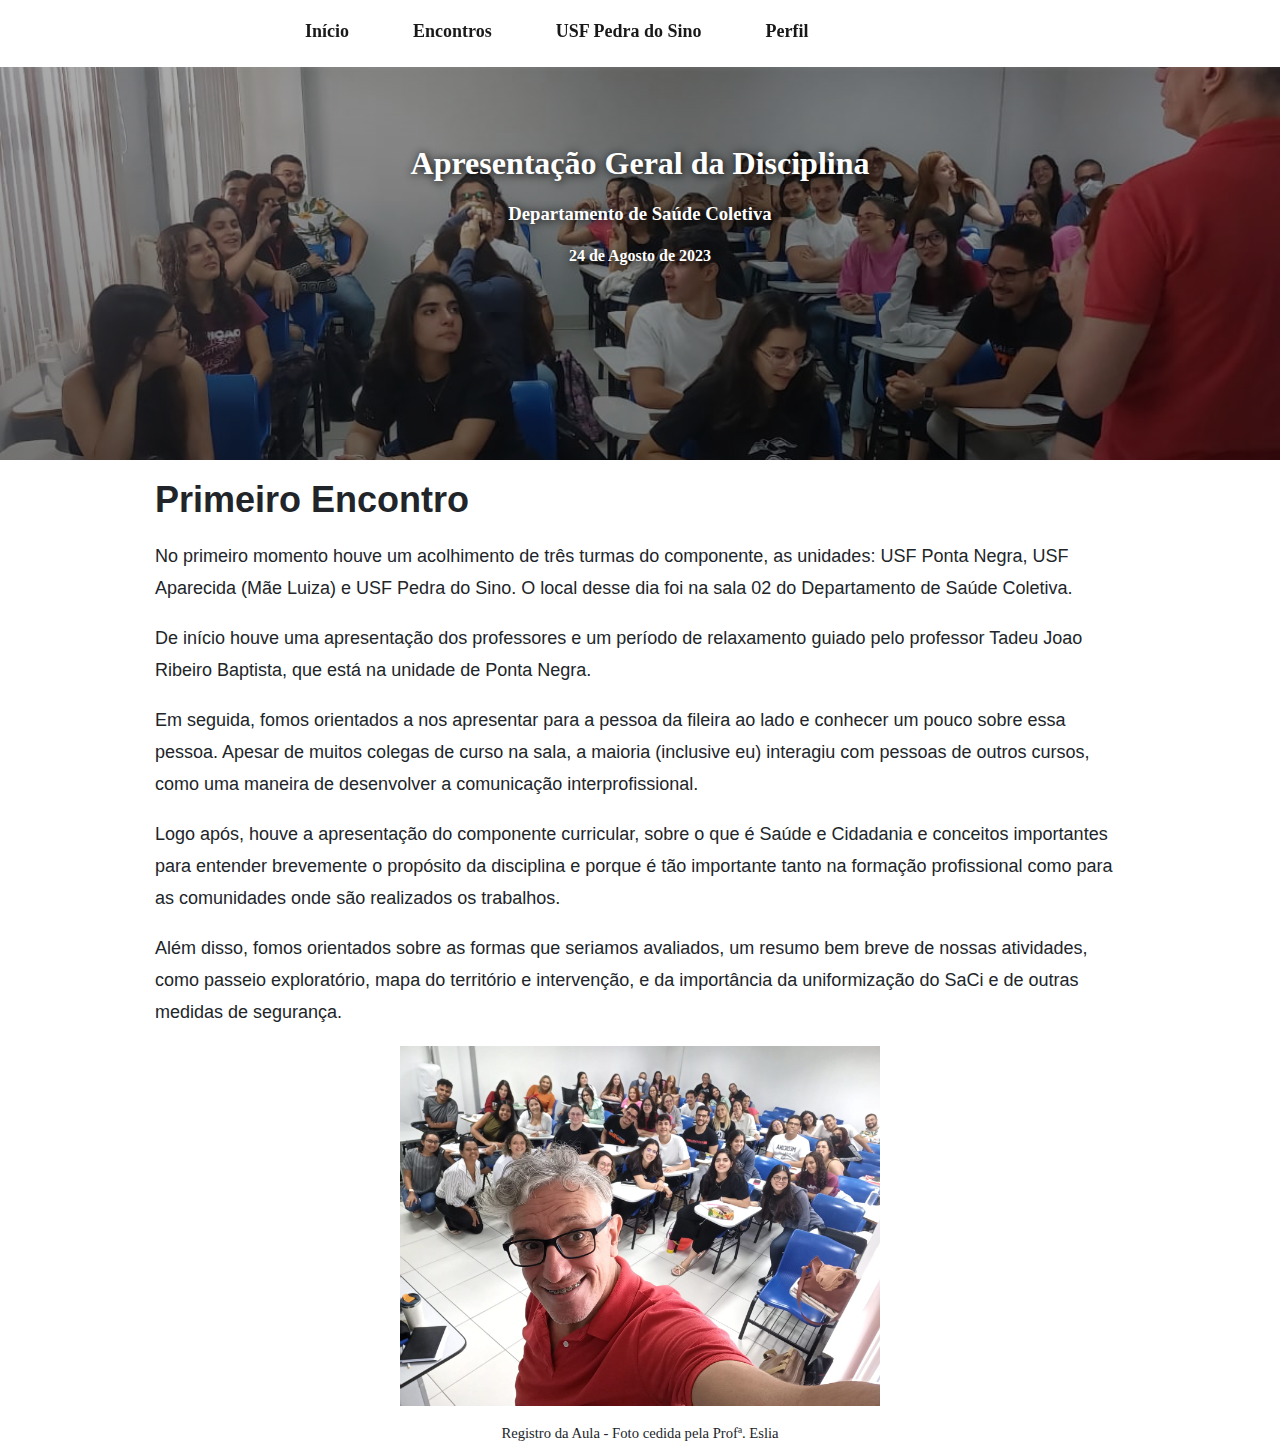
==== encontros/dia_1.html @ 2fcfe796 "Add menu" ====
<!DOCTYPE html>
<html lang="en">

<head>
    <meta charset="UTF-8">
    <meta name="viewport" content="width=device-width, initial-scale=1.0">
    <title>Primeiro Encontro - Apresentação Geral da Disciplina</title>
    <link rel="stylesheet" href="./style.css">
    <style>
        .banner {
            background-image: linear-gradient(rgb(0 0 0 / 30%),
                    rgb(0 0 0 / 51%)), url("img/08-26/IMG-20230825-WA0027.jpg");
            background-position: 0 40%;
            background-size: cover;
        }
    </style>
</head>

<body>
    <div class="banner">
        <h1>Apresentação Geral da Disciplina</h1>
        <h3>Departamento de Saúde Coletiva</h3>
        <h4>24 de Agosto de 2023</h4>
    </div>
    <div class="menu-desktop" id="navbar">
        <div>
            <nav>
                <a href="/" class="router-link-active router-link-exact-active" aria-current="page">Início</a>
                <a href="#">Encontros</a>
                <a href="#">USF Pedra do Sino</a>
                <a href="#">Perfil</a>
            </nav>
        </div>
    </div>
    <div class="container">
        <div class="card">
            <h1>Primeiro Encontro</h1>
            <p>
                No primeiro momento houve um acolhimento de três turmas do componente, as unidades: USF Ponta Negra, USF
                Aparecida (Mãe Luiza) e USF Pedra do Sino. O local desse dia foi na sala 02 do Departamento de Saúde
                Coletiva.
            </p>

            <p>
                De início houve uma apresentação dos professores e um período de relaxamento guiado pelo professor Tadeu
                Joao Ribeiro Baptista, que está na unidade de Ponta Negra.
            </p>
            <p>
                Em seguida, fomos orientados a nos apresentar para a pessoa da fileira ao lado e conhecer um pouco sobre
                essa pessoa. Apesar de muitos colegas de curso na sala, a maioria (inclusive eu) interagiu com pessoas
                de outros cursos, como uma maneira de desenvolver a comunicação interprofissional.
            </p>
            <p>
                Logo após, houve a apresentação do componente curricular, sobre o que é Saúde e Cidadania e conceitos
                importantes para entender brevemente o propósito da disciplina e porque é tão importante tanto na
                formação profissional como para as comunidades onde são realizados os trabalhos.
            </p>
            <p>
                Além disso, fomos orientados sobre as formas que seriamos avaliados, um resumo bem breve de nossas
                atividades, como passeio exploratório, mapa do território e intervenção, e da importância da
                uniformização do SaCi e de outras medidas de segurança.
            </p>
            <div class="imagem-centralizada">
                <div class="imagem-bloco">
                    <img src="./img/08-26/IMG-20230825-WA0026.jpg">
                    <br>
                    <span>Registro da Aula - Foto cedida pela Profª. Eslia</span>
                </div>
            </div>

        </div>
    </div>

    <script>
        //setTimeout(() => { location.reload() }, 3600);
    </script>
</body>

</html>
---- encontros/style.css ----
body {
    margin: 0;
}

.container {
    width: 970px;
    margin-left: auto;
    margin-right: auto;
}

.card {
    font-family: Open Sans, Arial, Helvetica, sans-serif;
    font-size: 18px;
    line-height: 32px;
    font-weight: 400;
    color: #212529;
}

.banner {
    width: 100%;
    height: 370px;
    color: white;
    text-align: center;
    padding: 45px 0;
}

.banner h1 {
    margin-top: 100px;
}

.banner h1,
.banner h3,
.banner h4 {
    text-shadow: 1px 1px 10px black;
}

.loremipsum {
    color: red;
}

.grid-container {
    display: grid;
    grid-template-columns: auto auto;
}

.grid-item {
    margin-bottom: 20px;
}

.imagem-bloco img {
    width: 480px;
}

.imagem-bloco span {
    font-family: Times New Roman, Times, serif;
    font-size: 11pt;
}

.citacao-longa {
    width: 15cm;
    font-family: Times New Roman, Times, serif;
    font-size: 11pt;
    text-align: justify;
    margin-left: 403px;
}

.imagem-centralizada {
    text-align: center;
    width: 100%;
}

.menu-desktop {
    background-color: #fff;
    box-shadow: 0 1px 5px #adadad2e;
    position: fixed;
    width: 100%;
    z-index: 5;
    padding: 21px 275px 25px;
    top: 0;
}

.menu-desktop a {
    color: #191919;
    text-decoration: none;
    font-weight: 600;
    font-size: 18px;
    margin: auto 30px;
    transition: color .3s;
    font-family: Poppins;
}
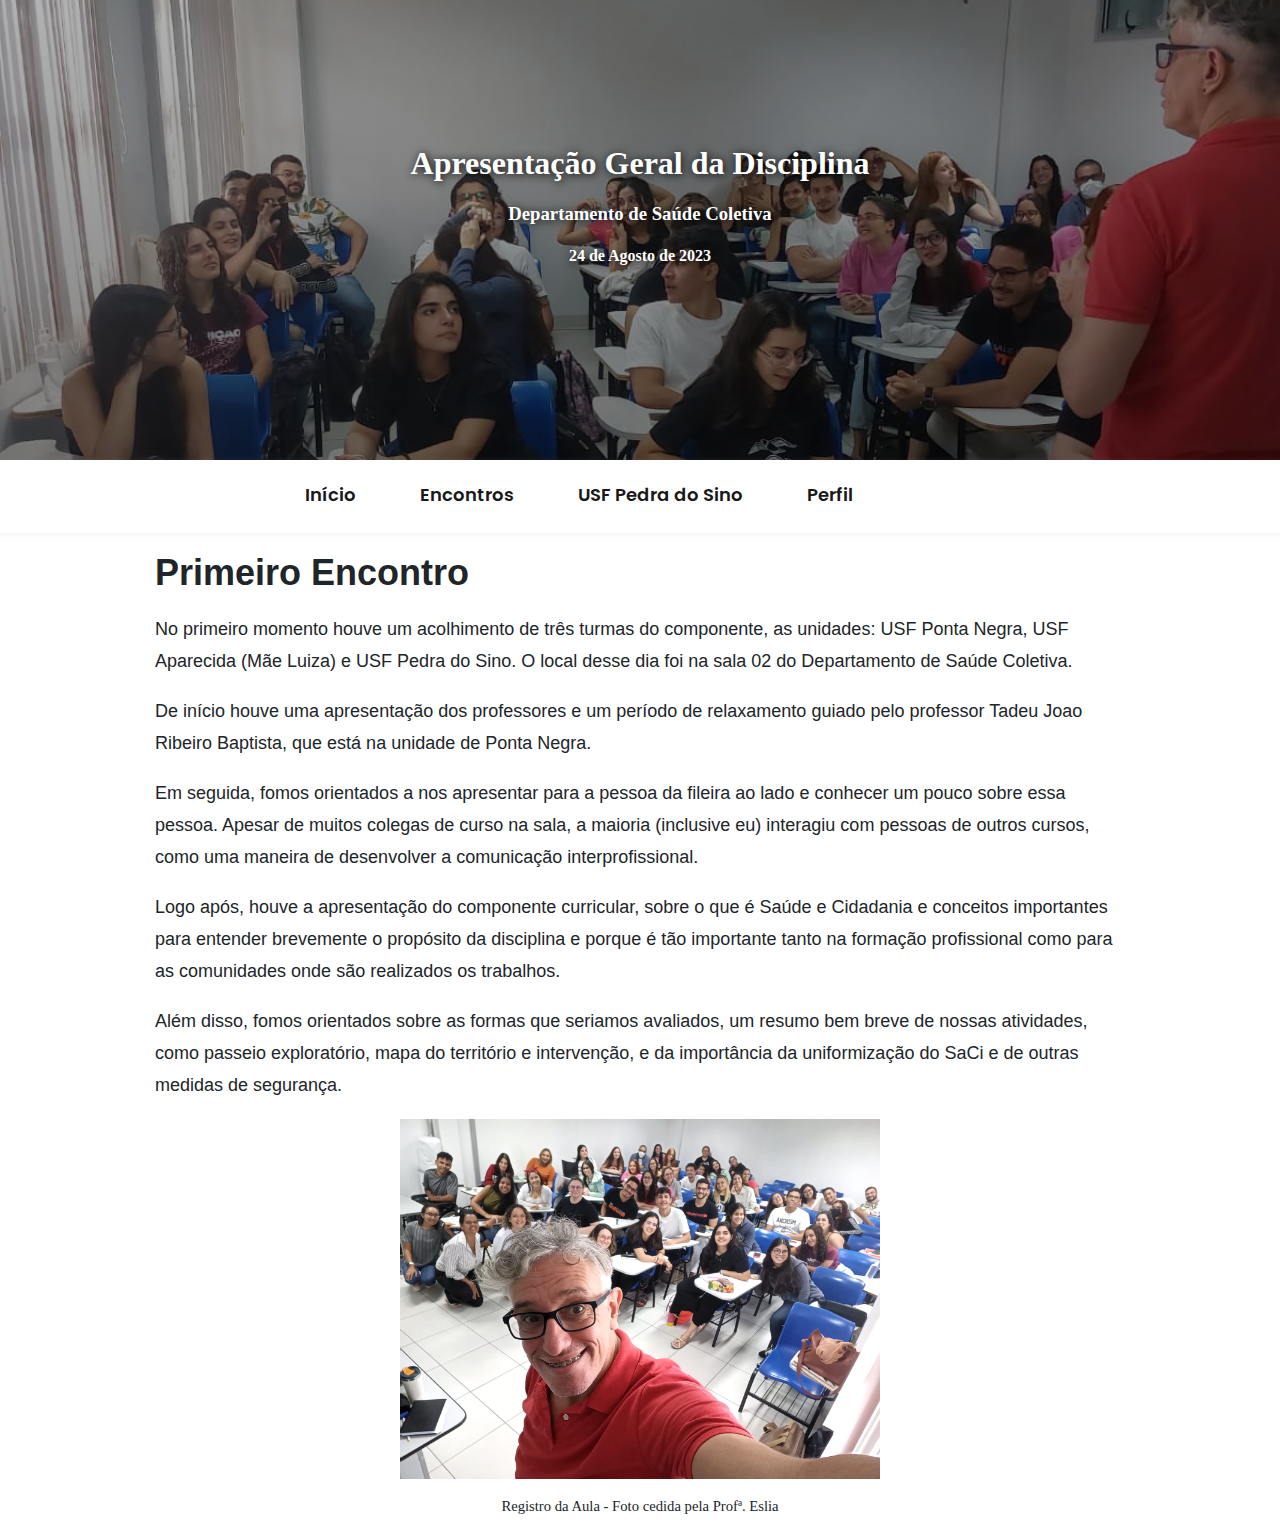
==== commit 75c39ce7: "update index.html" ====
--- a/encontros/dia_1.html
+++ b/encontros/dia_1.html
@@ -5,7 +5,7 @@
     <meta charset="UTF-8">
     <meta name="viewport" content="width=device-width, initial-scale=1.0">
     <title>Primeiro Encontro - Apresentação Geral da Disciplina</title>
-    <link rel="stylesheet" href="./style.css">
+    <link rel="stylesheet" href="../style.css">
     <style>
         .banner {
             background-image: linear-gradient(rgb(0 0 0 / 30%),
--- a/style.css
+++ b/style.css
@@ -0,0 +1,138 @@
+@import"https://fonts.googleapis.com/css2?family=Merriweather:wght@300;400;700&display=swap";
+@import"https://fonts.googleapis.com/css2?family=Poppins:wght@500;600;700&display=swap";
+
+body {
+    margin: 0;
+}
+
+.container {
+    width: 970px;
+    margin-left: auto;
+    margin-right: auto;
+}
+
+.card {
+    font-family: Open Sans, Arial, Helvetica, sans-serif;
+    font-size: 18px;
+    line-height: 32px;
+    font-weight: 400;
+    color: #212529;
+}
+
+.banner {
+    width: 100%;
+    height: 370px;
+    color: white;
+    text-align: center;
+    padding: 45px 0;
+}
+
+.banner h1 {
+    margin-top: 100px;
+}
+
+.banner h1,
+.banner h3,
+.banner h4 {
+    text-shadow: 1px 1px 10px black;
+}
+
+.loremipsum {
+    color: red;
+}
+
+.grid-container {
+    display: grid;
+    grid-template-columns: auto auto;
+}
+
+.grid-item {
+    margin-bottom: 20px;
+}
+
+.imagem-bloco img {
+    width: 480px;
+}
+
+.imagem-bloco span {
+    font-family: Times New Roman, Times, serif;
+    font-size: 11pt;
+}
+
+.citacao-longa {
+    width: 15cm;
+    font-family: Times New Roman, Times, serif;
+    font-size: 11pt;
+    text-align: justify;
+    margin-left: 403px;
+}
+
+.imagem-centralizada {
+    text-align: center;
+    width: 100%;
+}
+
+.menu-desktop {
+    background-color: #fff;
+    box-shadow: 0 1px 5px #adadad2e;
+    width: 100%;
+    z-index: 5;
+    padding: 21px 275px 25px;
+    top: 0;
+}
+
+.menu-desktop a {
+    color: #191919;
+    text-decoration: none;
+    font-weight: 600;
+    font-size: 18px;
+    margin: auto 30px;
+    transition: color .3s;
+    font-family: Poppins;
+}
+
+.indice {
+    width: 960px;
+    margin: 0 auto;
+    padding: 24px 0;
+}
+
+.indice a {
+    text-decoration: none;
+    font-size: 18px;
+    line-height: 30px;
+    font-family: Merriweather,serif;
+}
+
+.indice li {
+    display: block;
+}
+
+a:hover {
+    color: #0a58ca;
+    text-decoration: underline;
+}
+
+a {
+    color: #0d6efd;
+}
+
+.memorial-style h4 {
+    text-align: center;
+    margin-bottom: 30px;
+}
+
+.memorial-style  h4 {
+    font-family: Merriweather;
+}
+
+.memorial-style .h4 {
+    margin-top: 0;
+    margin-bottom: 0.5rem;
+    font-weight: 500;
+    line-height: 1.2;
+}
+
+.memorial-style h4 {
+    font-size: 1.5rem;
+}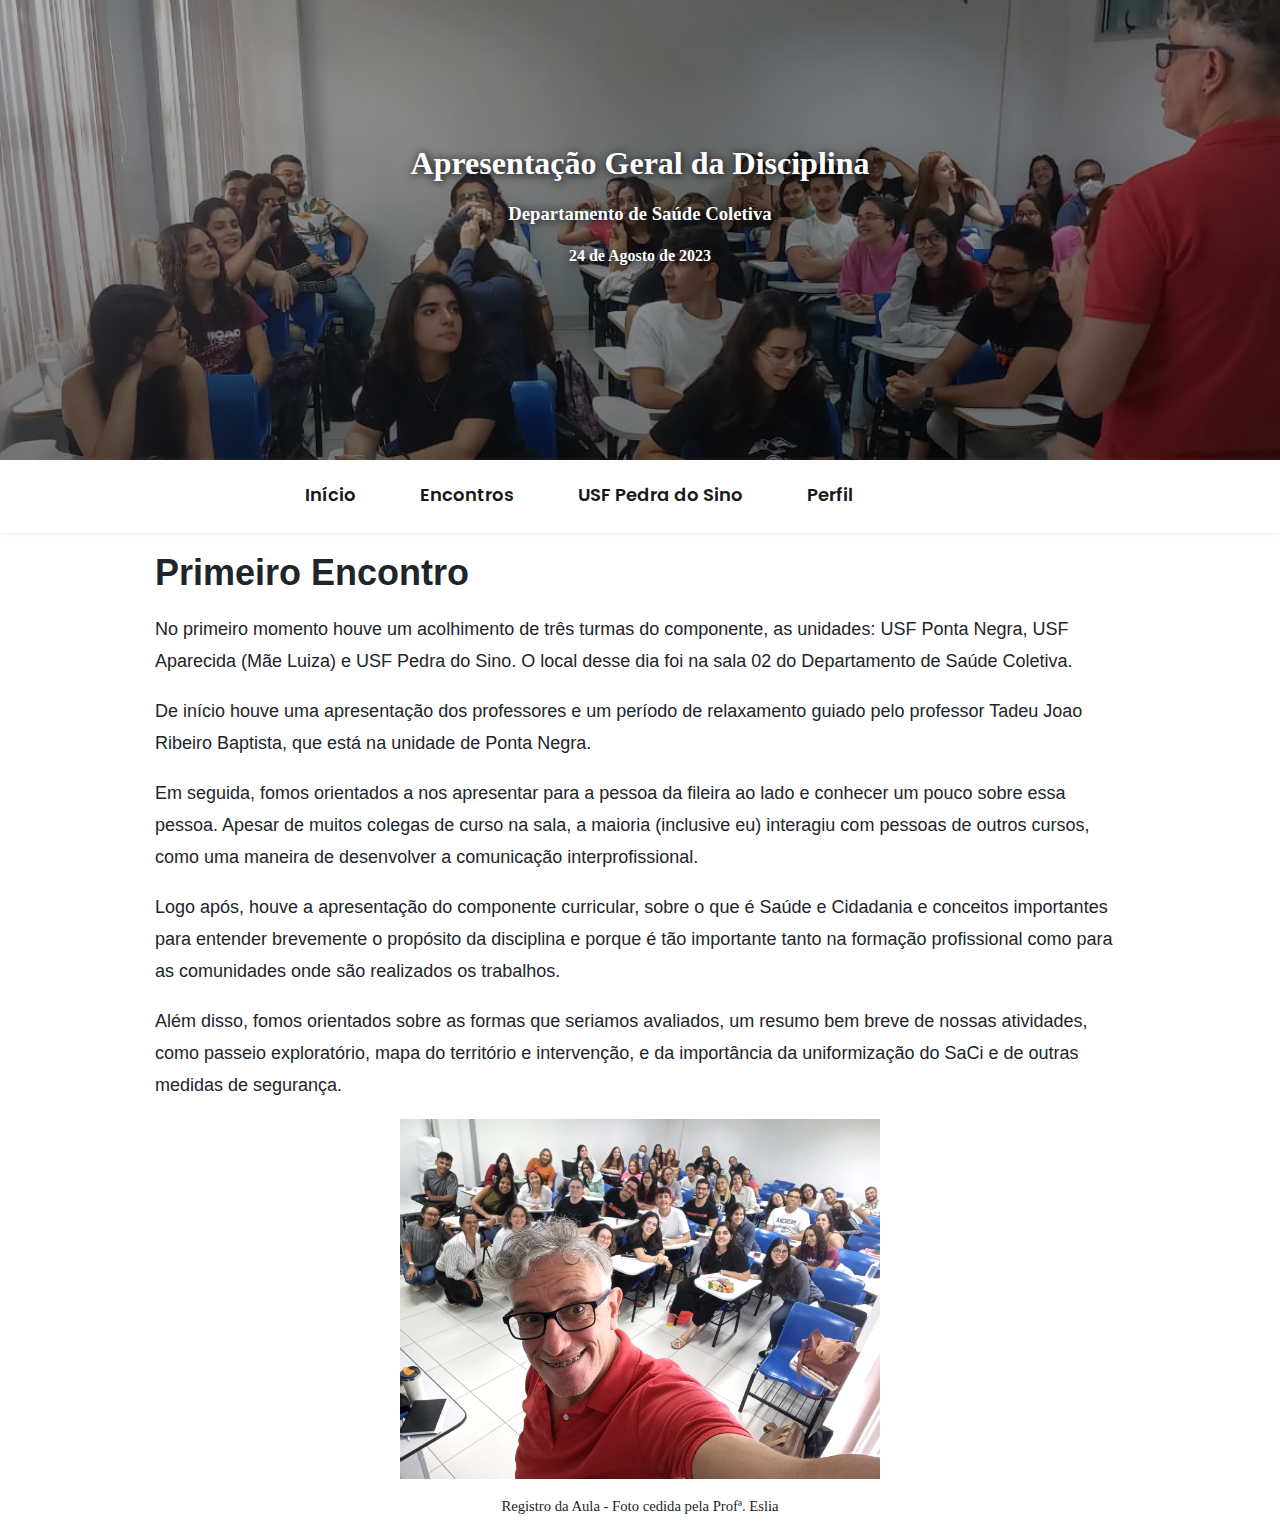
==== commit 40e220c1: "update dia_1.html" ====
--- a/encontros/dia_1.html
+++ b/encontros/dia_1.html
@@ -25,7 +25,7 @@
     <div class="menu-desktop" id="navbar">
         <div>
             <nav>
-                <a href="/" class="router-link-active router-link-exact-active" aria-current="page">Início</a>
+                <a href="https://limsiva.github.io/saci/" class="router-link-active router-link-exact-active" aria-current="page">Início</a>
                 <a href="#">Encontros</a>
                 <a href="#">USF Pedra do Sino</a>
                 <a href="#">Perfil</a>
--- a/style.css
+++ b/style.css
@@ -75,7 +75,6 @@
 .menu-desktop {
     background-color: #fff;
     box-shadow: 0 1px 5px #adadad2e;
-    width: 100%;
     z-index: 5;
     padding: 21px 275px 25px;
     top: 0;
@@ -91,7 +90,7 @@
     font-family: Poppins;
 }
 
-.indice {
+.memorial-style {
     width: 960px;
     margin: 0 auto;
     padding: 24px 0;
@@ -126,7 +125,7 @@
     font-family: Merriweather;
 }
 
-.memorial-style .h4 {
+.memorial-style h4 {
     margin-top: 0;
     margin-bottom: 0.5rem;
     font-weight: 500;
@@ -135,4 +134,12 @@
 
 .memorial-style h4 {
     font-size: 1.5rem;
+}
+
+.memorial-style p {
+    font-family: Merriweather,Times New Roman,Times,serif;
+    font-size: 18px;
+    line-height: 32px;
+    font-weight: 400;
+    color: #212529;
 }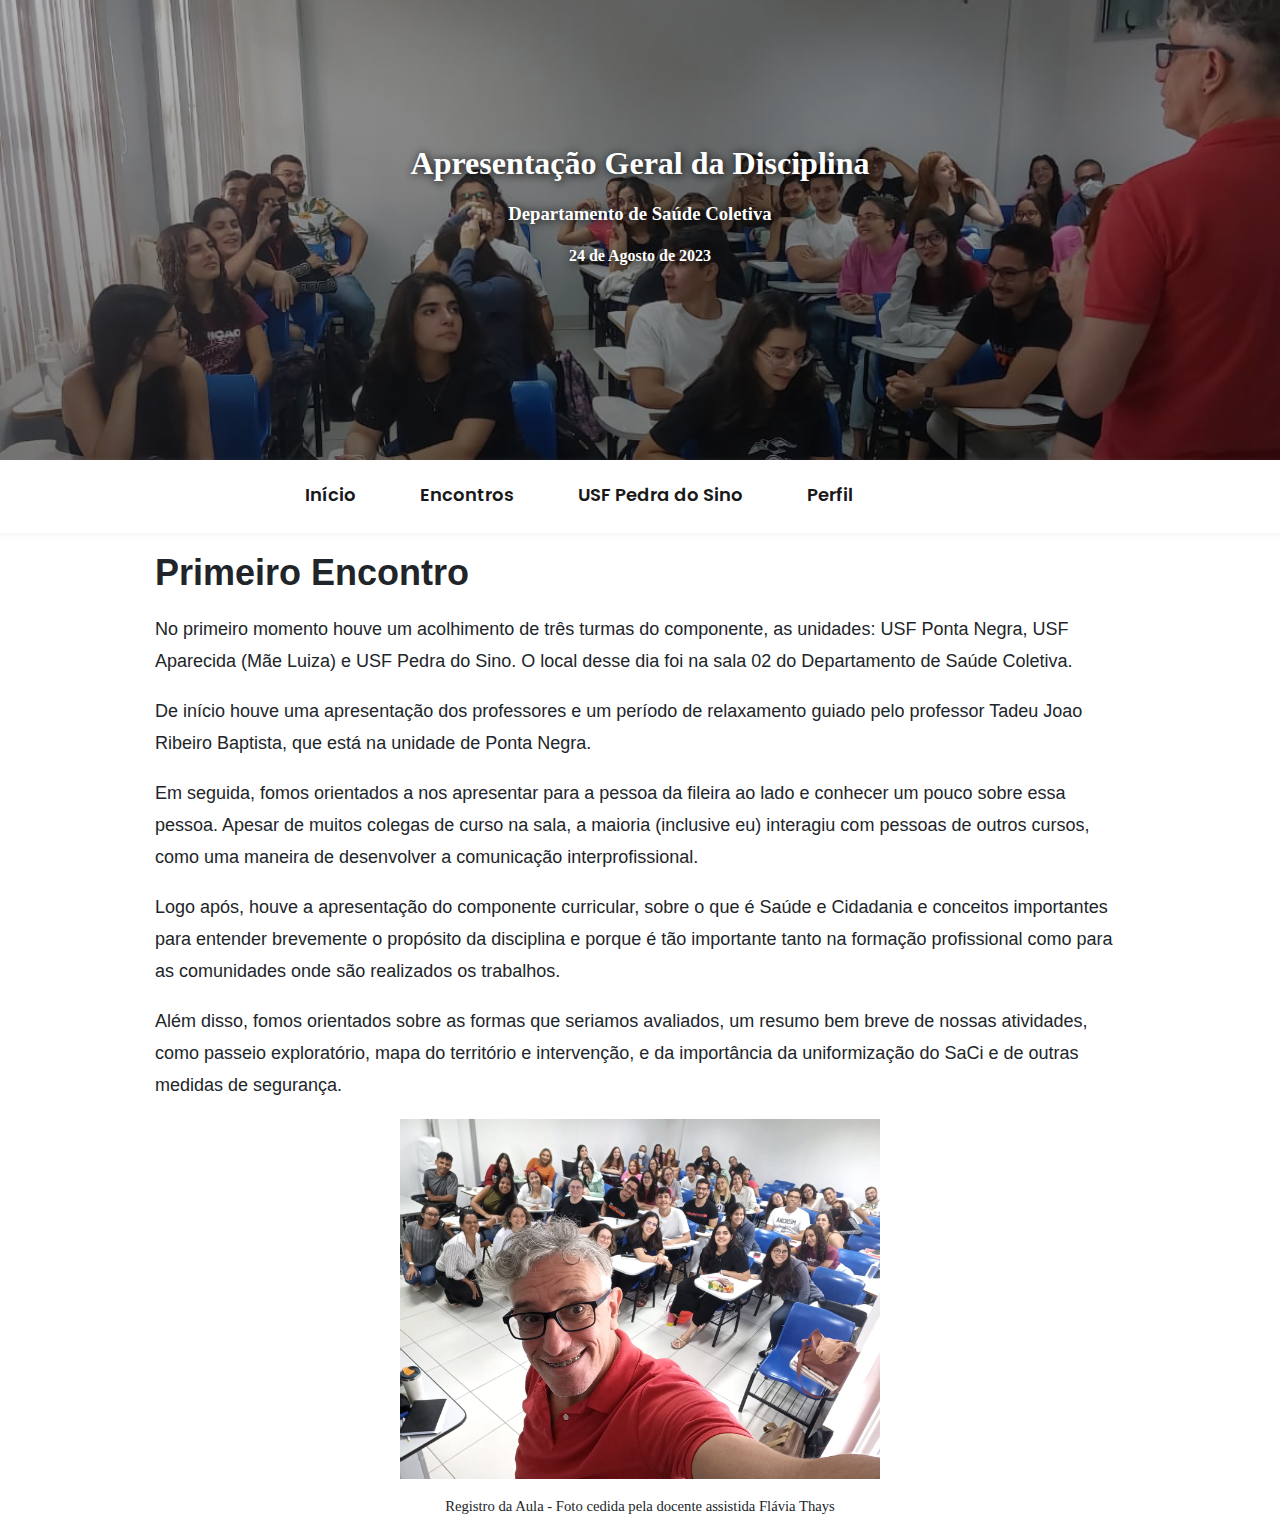
==== commit b5953151: "update encontros" ====
--- a/encontros/dia_1.html
+++ b/encontros/dia_1.html
@@ -64,7 +64,7 @@
                 <div class="imagem-bloco">
                     <img src="./img/08-26/IMG-20230825-WA0026.jpg">
                     <br>
-                    <span>Registro da Aula - Foto cedida pela Profª. Eslia</span>
+                    <span>Registro da Aula - Foto cedida pela docente assistida Flávia Thays</span>
                 </div>
             </div>
 
--- a/style.css
+++ b/style.css
@@ -57,6 +57,7 @@
 .imagem-bloco span {
     font-family: Times New Roman, Times, serif;
     font-size: 11pt;
+    line-height: 1;
 }
 
 .citacao-longa {
@@ -142,4 +143,47 @@
     line-height: 32px;
     font-weight: 400;
     color: #212529;
+    text-align: justify;
+}
+
+.footer {
+    background: url(./img/brasao-rodape.png) no-repeat left;
+    background-size: contain;
+    width: 980px;
+    padding-right: 15px;
+    padding-left: 15px;
+    margin-right: auto;
+    margin-left: auto;
+    min-height: 175px;
+}
+
+.footer .infos {
+    padding-bottom: 0;
+    border-width: 0 2px 0 0;
+    padding-right: 15px;
+    margin-left: 170px;
+}
+
+.footer p {
+    margin: 5px 0;
+}
+
+.foot {
+    width: 100%;
+    background-color: #ededed;
+    padding: 50px 0;
+}
+
+.antprox {
+    display: inline-flex;
+    width: 100%;
+}
+
+.antprox .anterior, .antprox .proximo {
+    width: 50%;
+    font-family: Merriweather,Times New Roman,Times,serif;;
+}
+
+.antprox .proximo {
+    text-align: right;
 }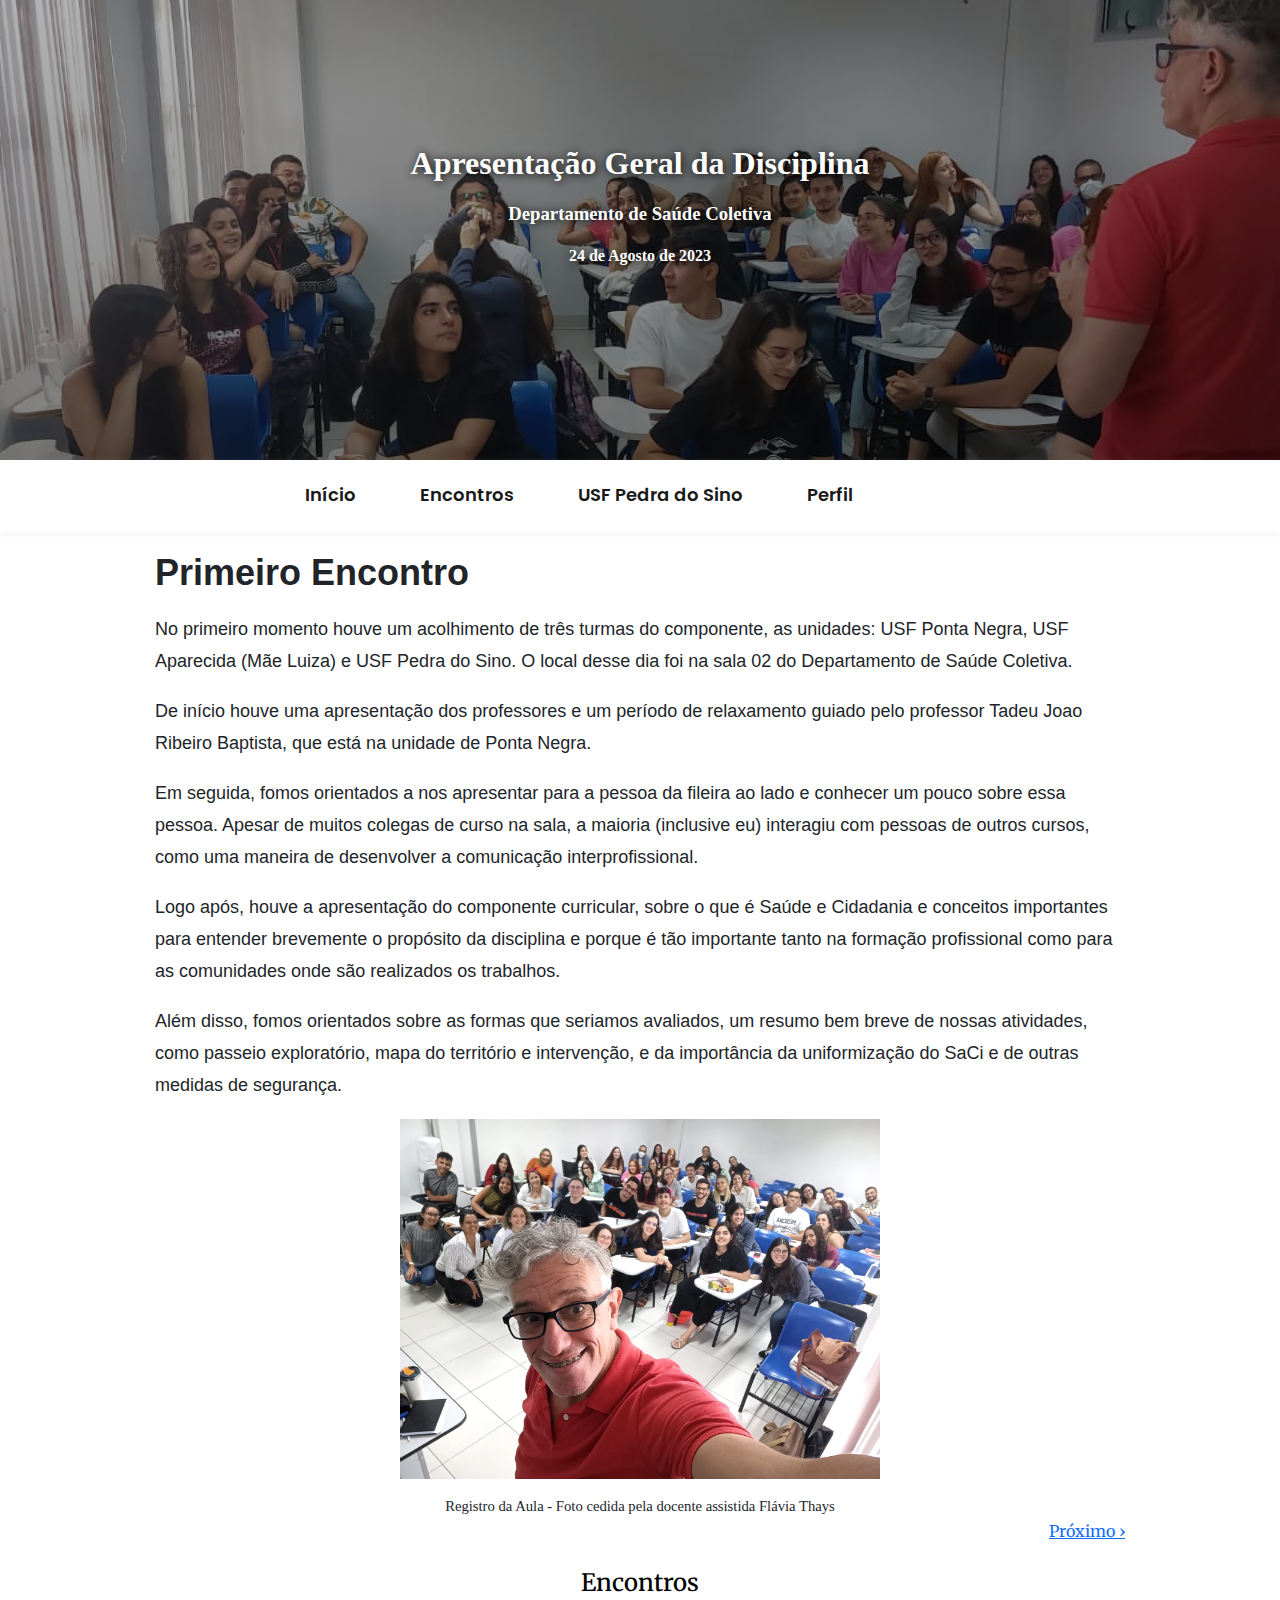
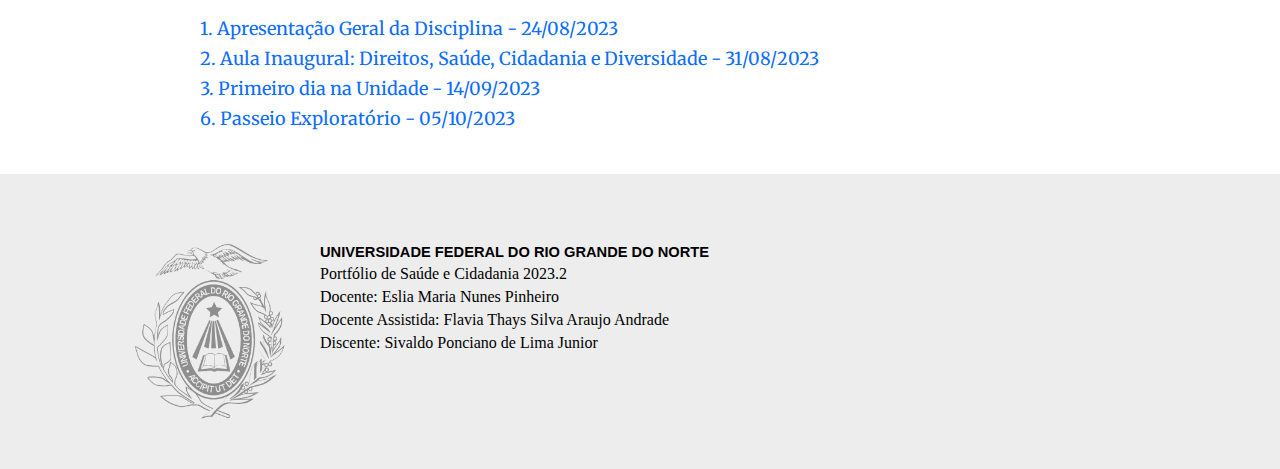
==== commit 6213d475: "update encontros" ====
--- a/encontros/dia_1.html
+++ b/encontros/dia_1.html
@@ -69,11 +69,36 @@
             </div>
 
         </div>
+        <div class="antprox">
+            <div class="anterior">
+                <a href="#" class="">
+                    
+                </a>
+            </div>
+            <div class="proximo">
+                <a href="./dia_2.html" class="">
+                    Próximo ›
+                </a>
+            </div>
+        </div>
+        <div id="encontros" class="indice memorial-style">
+            <h4>Encontros</h4>
+            <ul id="encontros-list"></ul>
+        </div>
+    </div>
+    <div class="foot">
+        <div class="footer">
+            <div class="infos">
+                <h5 style="font-family: Arial, sans-serif; margin: 20px 0 0; font-size: 11pt;">UNIVERSIDADE FEDERAL DO RIO GRANDE DO NORTE</h5>
+                <p>Portfólio de Saúde e Cidadania 2023.2</p>
+                <p>Docente: Eslia Maria Nunes Pinheiro</p>
+                <p>Docente Assistida: Flavia Thays Silva Araujo Andrade</p>
+                <p>Discente: Sivaldo Ponciano de Lima Junior</p>
+            </div>
+        </div>
     </div>
 
-    <script>
-        //setTimeout(() => { location.reload() }, 3600);
-    </script>
+    <script src="https://limsiva.github.io/saci/script.js"></script>
 </body>
 
 </html>